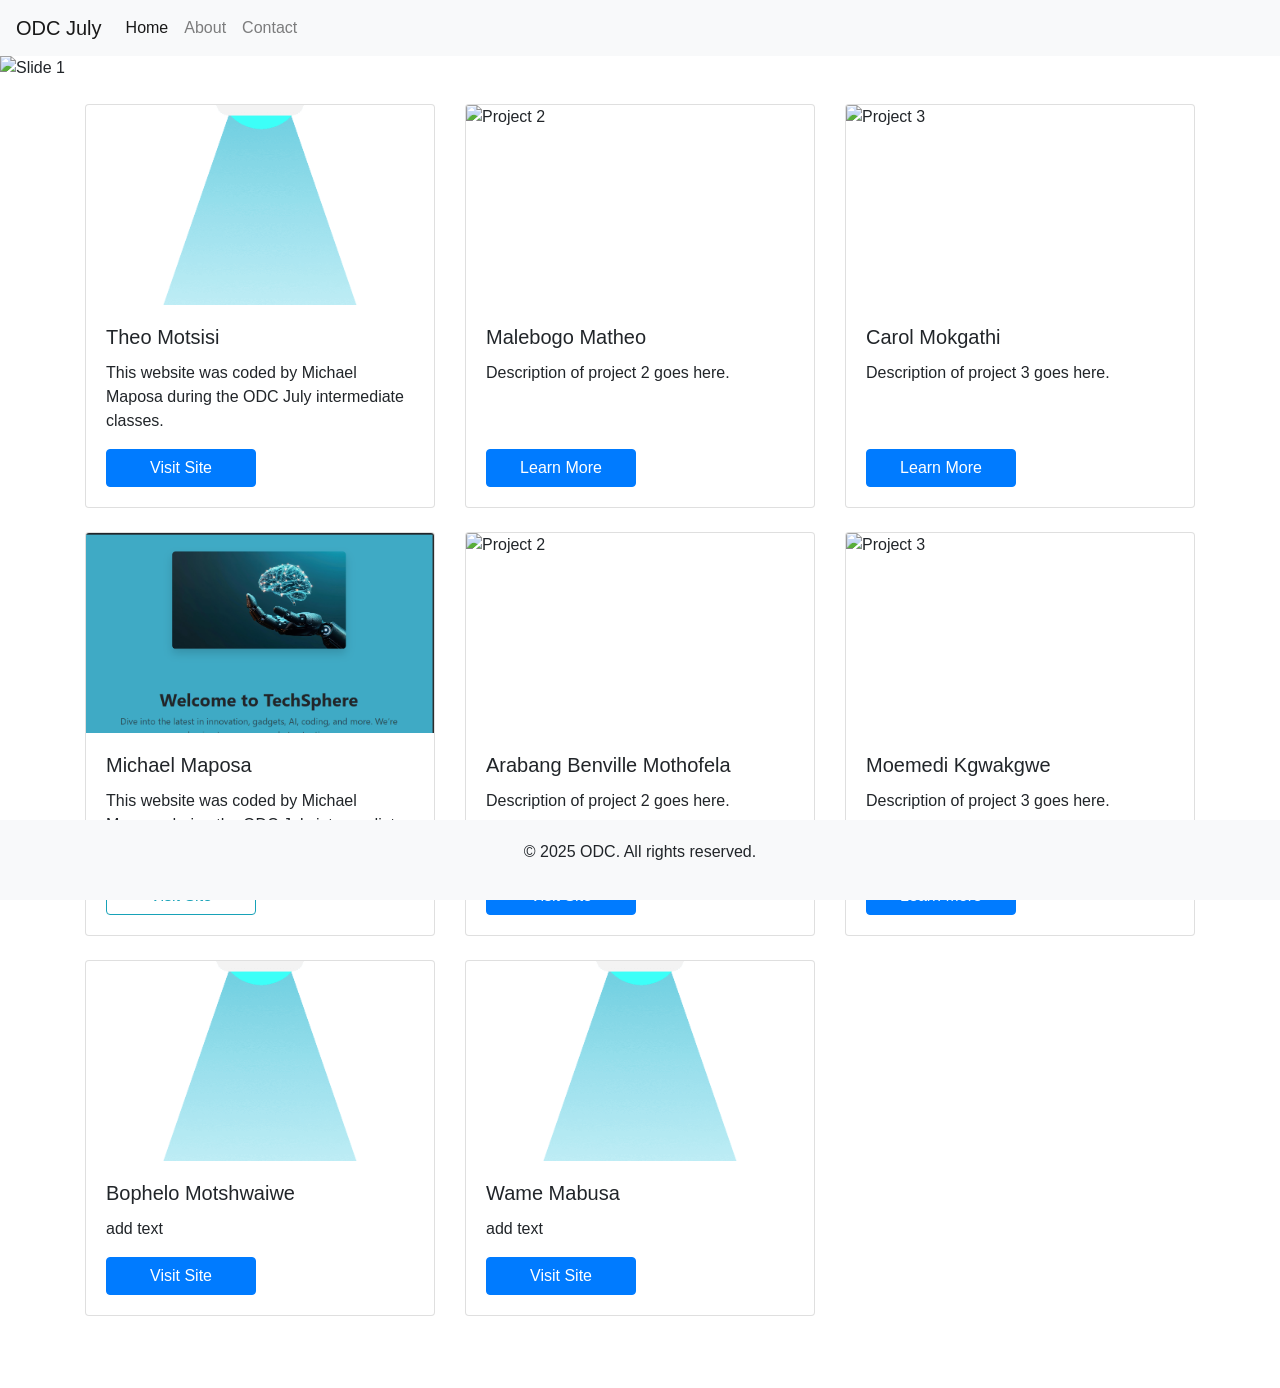
==== index.html @ 38f538bb "fix bug" ====
<!DOCTYPE html>
<html lang="en">

<head>
    <meta charset="UTF-8">
    <meta name="viewport" content="width=device-width, initial-scale=1.0">
    <title>ODC July Intermediate</title>
    <link rel="stylesheet" href="https://stackpath.bootstrapcdn.com/bootstrap/4.5.2/css/bootstrap.min.css">
    <style>
        .footer {
            position: fixed;
            bottom: 0;
            width: 100%;
            background-color: #f8f9fa;
            padding: 20px 0;
            text-align: center;
        }

        .card {
            height: 100%;
            width: 100%;
        }

        .card-body {
            display: flex;
            flex-direction: column;
            height: 100%;
        }

        .card-text {
            flex-grow: 1;
        }

        .btn {
            margin-top: auto;
            width: 150px;
        }

        .card-img-top {
            height: 200px;
            object-fit: cover;
        }
    </style>
</head>

<body>
    <!-- Header -->
    <nav class="navbar navbar-expand-lg navbar-light bg-light">
        <a class="navbar-brand" href="#">ODC July</a>
        <button class="navbar-toggler" type="button" data-toggle="collapse" data-target="#navbarNav">
            <span class="navbar-toggler-icon"></span>
        </button>
        <div class="collapse navbar-collapse" id="navbarNav">
            <ul class="navbar-nav">
                <li class="nav-item active">
                    <a class="nav-link" href="#">Home</a>
                </li>
                <li class="nav-item">
                    <a class="nav-link" href="#">About</a>
                </li>
                <li class="nav-item">
                    <a class="nav-link" href="#">Contact</a>
                </li>
            </ul>
        </div>
    </nav>

    <!-- Carousel -->
    <div id="mainCarousel" class="carousel slide mb-4" data-ride="carousel">
        <div class="carousel-inner">
            <div class="carousel-item active">
                <img src="https://cdn.pixabay.com/photo/2012/11/28/11/28/rocket-launch-67723_1280.jpg"
                    class="d-block w-100" alt="Slide 1">
            </div>
            <div class="carousel-item">
                <img src="https://cdn.pixabay.com/photo/2020/09/14/10/45/spaceship-5570682_960_720.jpg"
                    class="d-block w-100" alt="Slide 2">
            </div>
            <div class="carousel-item">
                <img src="https://cdn.pixabay.com/photo/2023/03/09/07/35/spaceship-7839419_960_720.jpg"
                    class="d-block w-100" alt="Slide 3">
            </div>
        </div>
        <a class="carousel-control-prev" href="#mainCarousel" role="button" data-slide="prev">
            <span class="carousel-control-prev-icon"></span>
        </a>
        <a class="carousel-control-next" href="#mainCarousel" role="button" data-slide="next">
            <span class="carousel-control-next-icon"></span>
        </a>
    </div>

    <!-- Card Grid -->
    <div class="container mb-5">
        <div class="row">
            <!-- Card 1 -->
            <div class="col-md-4 mb-4">
                <div class="card">
                    <img src="assets/ai-bot.png" class="card-img-top" alt="TechSphere">
                    <div class="card-body">
                        <h5 class="card-title">Theo Motsisi</h5>
                        <p class="card-text">This website was coded by Michael Maposa during the ODC July intermediate
                            classes.</p>
                        <a href="https://osc25.gos.orange.com/" target="_blank" class="btn btn-primary">Visit Site</a>
                    </div>
                </div>
            </div>
            <!-- Card 2 -->
            <div class="col-md-4 mb-4">
                <div class="card">
                    <img src="https://via.placeholder.com/300x200" class="card-img-top" alt="Project 2">
                    <div class="card-body">
                        <h5 class="card-title">Malebogo Matheo</h5>
                        <p class="card-text">Description of project 2 goes here.</p>
                        <a href="www.matheo.app" class="btn btn-primary">Learn More</a>
                    </div>
                </div>
            </div>
            <!-- Card 3 -->
            <div class="col-md-4 mb-4">
                <div class="card">
                    <img src="https://via.placeholder.com/300x200" class="card-img-top" alt="Project 3">
                    <div class="card-body">
                        <h5 class="card-title">Carol Mokgathi</h5>
                        <p class="card-text">Description of project 3 goes here.</p>
                        <a href="#" class="btn btn-primary">Learn More</a>
                    </div>
                </div>
            </div>

        </div>
        <div class="row">
            <!-- Card 1 -->
            <div class="col-md-4 mb-4">
                <div class="card">
                    <img src="assets/Screenshot 2025-07-14 215434.png" class="card-img-top" alt="TechSphere">
                    <div class="card-body">
                        <h5 class="card-title">Michael Maposa</h5>
                        <p class="card-text">This website was coded by Michael Maposa during the ODC July intermediate
                            classes.</p>
                        <a target="_blank" href="https://mike-odc.web.app/" class="btn btn-outline-info">Visit Site</a>
                    </div>
                </div>
            </div>
            <!-- Card 2 -->
            <div class="col-md-4 mb-4">
                <div class="card">
                    <img src="https://via.placeholder.com/300x200" class="card-img-top" alt="Project 2">
                    <div class="card-body">
                        <h5 class="card-title">Arabang Benville Mothofela</h5>
                        <p class="card-text">Description of project 2 goes here.</p>
                        <a href="https://winter-blog.web.app" class="btn btn-primary">Visit Site</a>
                    </div>
                </div>
            </div>
            <!-- Card 3 -->
            <div class="col-md-4 mb-4">
                <div class="card">
                    <img src="https://via.placeholder.com/300x200" class="card-img-top" alt="Project 3">
                    <div class="card-body">
                        <h5 class="card-title">Moemedi Kgwakgwe</h5>
                        <p class="card-text">Description of project 3 goes here.</p>
                        <a href="#" class="btn btn-primary">Learn More</a>
                    </div>
                </div>
            </div>

        </div>
         <div class="row">
            <!-- Card 1 -->
            <div class="col-md-4 mb-4">
                <div class="card">
                    <img src="assets/ai-bot.png" class="card-img-top" alt="TechSphere">
                    <div class="card-body">
                        <h5 class="card-title">Bophelo Motshwaiwe</h5>
                        <p class="card-text">add text</p>
                        <a href="#" class="btn btn-primary">Visit Site</a>
                    </div>
                </div>
            </div>
           <!-- Card 1 -->
            <div class="col-md-4 mb-4">
                <div class="card">
                    <img src="assets/ai-bot.png" class="card-img-top" alt="TechSphere">
                    <div class="card-body">
                        <h5 class="card-title">Wame Mabusa</h5>
                        <p class="card-text">add text</p>
                        <a href="#" class="btn btn-primary">Visit Site</a>
                    </div>
                </div>
            </div>
           
        </div>
    </div>

    <!-- Footer -->
    <footer class="footer">
        <div class="container">
            <p>&copy; 2025 ODC. All rights reserved.</p>
        </div>
    </footer>

    <!-- Bootstrap JS and dependencies -->
    <script src="https://code.jquery.com/jquery-3.5.1.slim.min.js"></script>
    <script src="https://cdn.jsdelivr.net/npm/popper.js@1.16.0/dist/umd/popper.min.js"></script>
    <script src="https://stackpath.bootstrapcdn.com/bootstrap/4.5.2/js/bootstrap.min.js"></script>
</body>

</html>
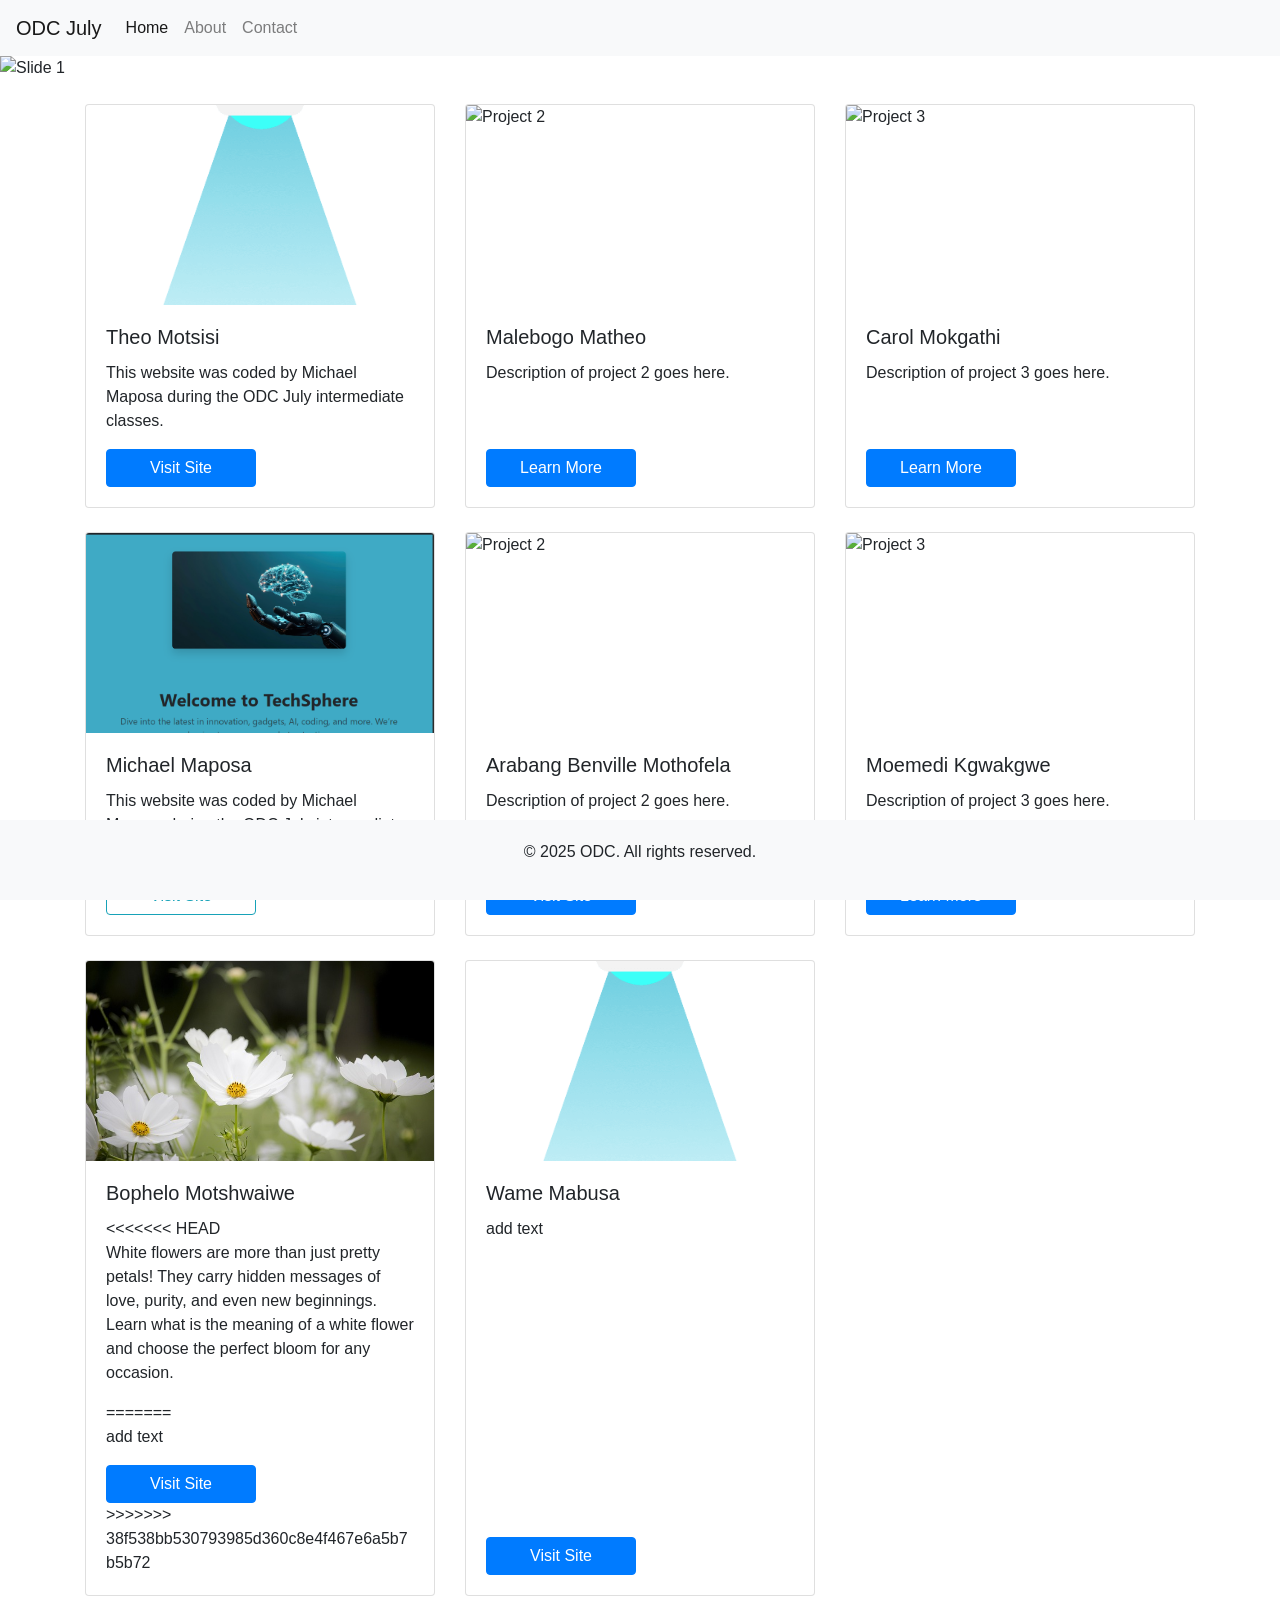
==== commit ee377160: "Merge branch 'main-branch' of https://github.com/Kingtheo007/odc_july_intermediate into main-branch" ====
--- a/index.html
+++ b/index.html
@@ -6,6 +6,7 @@
     <meta name="viewport" content="width=device-width, initial-scale=1.0">
     <title>ODC July Intermediate</title>
     <link rel="stylesheet" href="https://stackpath.bootstrapcdn.com/bootstrap/4.5.2/css/bootstrap.min.css">
+    <link rel="icon" href="assets/noun-group-7790529.png" type="image/png">
     <style>
         .footer {
             position: fixed;
@@ -56,7 +57,7 @@
                     <a class="nav-link" href="#">Home</a>
                 </li>
                 <li class="nav-item">
-                    <a class="nav-link" href="#">About</a>
+                    <a class="nav-link" href="about.html">About</a>
                 </li>
                 <li class="nav-item">
                     <a class="nav-link" href="#">Contact</a>
@@ -169,11 +170,15 @@
             <!-- Card 1 -->
             <div class="col-md-4 mb-4">
                 <div class="card">
-                    <img src="assets/ai-bot.png" class="card-img-top" alt="TechSphere">
+                    <img src="assets/flowers.jpg" class="card-img-top" alt="FlowerGarden">
                     <div class="card-body">
                         <h5 class="card-title">Bophelo Motshwaiwe</h5>
+<<<<<<< HEAD
+                        <p class="card-text">White flowers are more than just pretty petals! They carry hidden messages of love, purity, and even new beginnings. Learn what is the meaning of a white flower and choose the perfect bloom for any occasion.</p>
+=======
                         <p class="card-text">add text</p>
                         <a href="#" class="btn btn-primary">Visit Site</a>
+>>>>>>> 38f538bb530793985d360c8e4f467e6a5b7b5b72
                     </div>
                 </div>
             </div>
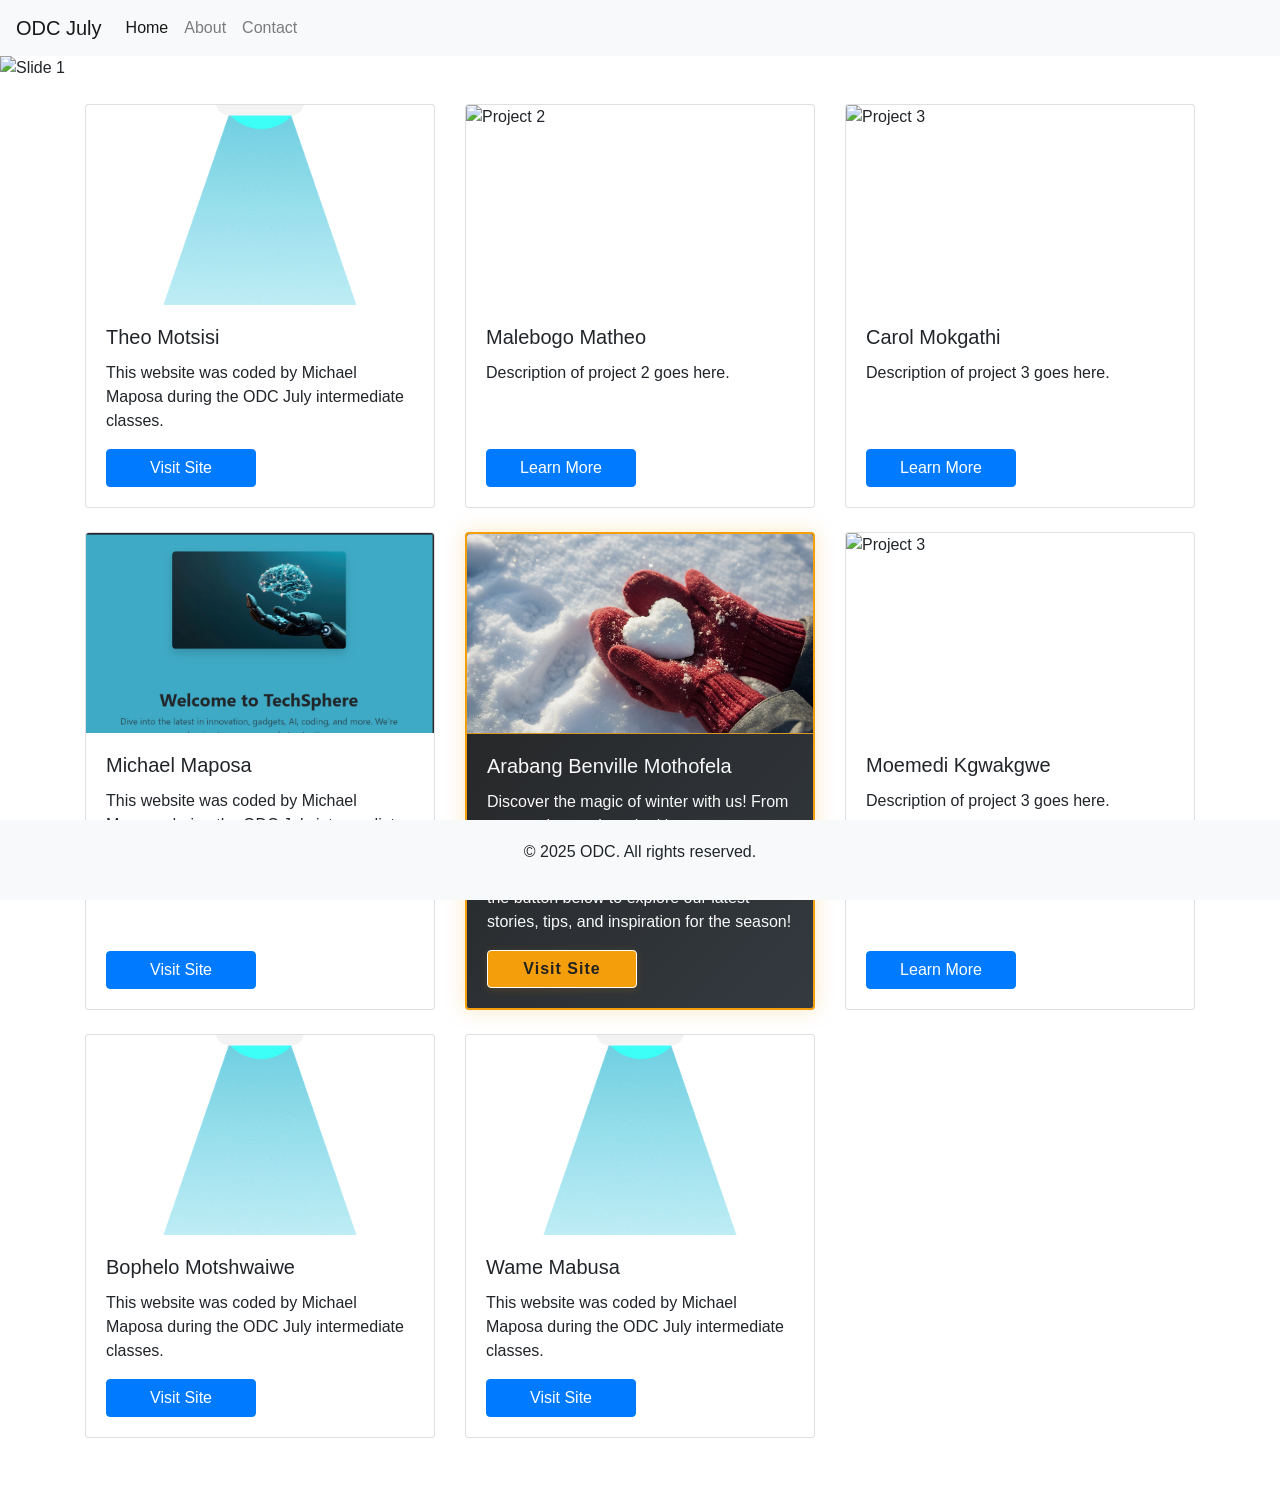
==== commit 912f8a0d: "Edited my card" ====
--- a/index.html
+++ b/index.html
@@ -1,213 +1,292 @@
 <!DOCTYPE html>
 <html lang="en">
-
-<head>
-    <meta charset="UTF-8">
-    <meta name="viewport" content="width=device-width, initial-scale=1.0">
+  <head>
+    <meta charset="UTF-8" />
+    <meta name="viewport" content="width=device-width, initial-scale=1.0" />
     <title>ODC July Intermediate</title>
-    <link rel="stylesheet" href="https://stackpath.bootstrapcdn.com/bootstrap/4.5.2/css/bootstrap.min.css">
-    <link rel="icon" href="assets/noun-group-7790529.png" type="image/png">
+    <link
+      rel="stylesheet"
+      href="https://stackpath.bootstrapcdn.com/bootstrap/4.5.2/css/bootstrap.min.css"
+    />
+    <link rel="stylesheet" href="css/arabang.css" />
+
     <style>
-        .footer {
-            position: fixed;
-            bottom: 0;
-            width: 100%;
-            background-color: #f8f9fa;
-            padding: 20px 0;
-            text-align: center;
-        }
-
-        .card {
-            height: 100%;
-            width: 100%;
-        }
-
-        .card-body {
-            display: flex;
-            flex-direction: column;
-            height: 100%;
-        }
-
-        .card-text {
-            flex-grow: 1;
-        }
-
-        .btn {
-            margin-top: auto;
-            width: 150px;
-        }
-
-        .card-img-top {
-            height: 200px;
-            object-fit: cover;
-        }
+      .footer {
+        position: fixed;
+        bottom: 0;
+        width: 100%;
+        background-color: #f8f9fa;
+        padding: 20px 0;
+        text-align: center;
+      }
+
+      .card {
+        height: 100%;
+        width: 100%;
+      }
+
+      .card-body {
+        display: flex;
+        flex-direction: column;
+        height: 100%;
+      }
+
+      .card-text {
+        flex-grow: 1;
+      }
+
+      .btn {
+        margin-top: auto;
+        width: 150px;
+      }
+
+      .card-img-top {
+        height: 200px;
+        object-fit: cover;
+      }
     </style>
-</head>
-
-<body>
+  </head>
+
+  <body>
     <!-- Header -->
     <nav class="navbar navbar-expand-lg navbar-light bg-light">
-        <a class="navbar-brand" href="#">ODC July</a>
-        <button class="navbar-toggler" type="button" data-toggle="collapse" data-target="#navbarNav">
-            <span class="navbar-toggler-icon"></span>
-        </button>
-        <div class="collapse navbar-collapse" id="navbarNav">
-            <ul class="navbar-nav">
-                <li class="nav-item active">
-                    <a class="nav-link" href="#">Home</a>
-                </li>
-                <li class="nav-item">
-                    <a class="nav-link" href="about.html">About</a>
-                </li>
-                <li class="nav-item">
-                    <a class="nav-link" href="#">Contact</a>
-                </li>
-            </ul>
-        </div>
+      <a class="navbar-brand" href="#">ODC July</a>
+      <button
+        class="navbar-toggler"
+        type="button"
+        data-toggle="collapse"
+        data-target="#navbarNav"
+      >
+        <span class="navbar-toggler-icon"></span>
+      </button>
+      <div class="collapse navbar-collapse" id="navbarNav">
+        <ul class="navbar-nav">
+          <li class="nav-item active">
+            <a class="nav-link" href="#">Home</a>
+          </li>
+          <li class="nav-item">
+            <a class="nav-link" href="#">About</a>
+          </li>
+          <li class="nav-item">
+            <a class="nav-link" href="#">Contact</a>
+          </li>
+        </ul>
+      </div>
     </nav>
 
     <!-- Carousel -->
     <div id="mainCarousel" class="carousel slide mb-4" data-ride="carousel">
-        <div class="carousel-inner">
-            <div class="carousel-item active">
-                <img src="https://cdn.pixabay.com/photo/2012/11/28/11/28/rocket-launch-67723_1280.jpg"
-                    class="d-block w-100" alt="Slide 1">
-            </div>
-            <div class="carousel-item">
-                <img src="https://cdn.pixabay.com/photo/2020/09/14/10/45/spaceship-5570682_960_720.jpg"
-                    class="d-block w-100" alt="Slide 2">
-            </div>
-            <div class="carousel-item">
-                <img src="https://cdn.pixabay.com/photo/2023/03/09/07/35/spaceship-7839419_960_720.jpg"
-                    class="d-block w-100" alt="Slide 3">
-            </div>
-        </div>
-        <a class="carousel-control-prev" href="#mainCarousel" role="button" data-slide="prev">
-            <span class="carousel-control-prev-icon"></span>
-        </a>
-        <a class="carousel-control-next" href="#mainCarousel" role="button" data-slide="next">
-            <span class="carousel-control-next-icon"></span>
-        </a>
+      <div class="carousel-inner">
+        <div class="carousel-item active">
+          <img
+            src="https://cdn.pixabay.com/photo/2012/11/28/11/28/rocket-launch-67723_1280.jpg"
+            class="d-block w-100"
+            alt="Slide 1"
+          />
+        </div>
+        <div class="carousel-item">
+          <img
+            src="https://cdn.pixabay.com/photo/2020/09/14/10/45/spaceship-5570682_960_720.jpg"
+            class="d-block w-100"
+            alt="Slide 2"
+          />
+        </div>
+        <div class="carousel-item">
+          <img
+            src="https://cdn.pixabay.com/photo/2023/03/09/07/35/spaceship-7839419_960_720.jpg"
+            class="d-block w-100"
+            alt="Slide 3"
+          />
+        </div>
+      </div>
+      <a
+        class="carousel-control-prev"
+        href="#mainCarousel"
+        role="button"
+        data-slide="prev"
+      >
+        <span class="carousel-control-prev-icon"></span>
+      </a>
+      <a
+        class="carousel-control-next"
+        href="#mainCarousel"
+        role="button"
+        data-slide="next"
+      >
+        <span class="carousel-control-next-icon"></span>
+      </a>
     </div>
 
     <!-- Card Grid -->
     <div class="container mb-5">
-        <div class="row">
-            <!-- Card 1 -->
-            <div class="col-md-4 mb-4">
-                <div class="card">
-                    <img src="assets/ai-bot.png" class="card-img-top" alt="TechSphere">
-                    <div class="card-body">
-                        <h5 class="card-title">Theo Motsisi</h5>
-                        <p class="card-text">This website was coded by Michael Maposa during the ODC July intermediate
-                            classes.</p>
-                        <a href="https://osc25.gos.orange.com/" target="_blank" class="btn btn-primary">Visit Site</a>
-                    </div>
-                </div>
-            </div>
-            <!-- Card 2 -->
-            <div class="col-md-4 mb-4">
-                <div class="card">
-                    <img src="https://via.placeholder.com/300x200" class="card-img-top" alt="Project 2">
-                    <div class="card-body">
-                        <h5 class="card-title">Malebogo Matheo</h5>
-                        <p class="card-text">Description of project 2 goes here.</p>
-                        <a href="www.matheo.app" class="btn btn-primary">Learn More</a>
-                    </div>
-                </div>
-            </div>
-            <!-- Card 3 -->
-            <div class="col-md-4 mb-4">
-                <div class="card">
-                    <img src="https://via.placeholder.com/300x200" class="card-img-top" alt="Project 3">
-                    <div class="card-body">
-                        <h5 class="card-title">Carol Mokgathi</h5>
-                        <p class="card-text">Description of project 3 goes here.</p>
-                        <a href="#" class="btn btn-primary">Learn More</a>
-                    </div>
-                </div>
-            </div>
-
-        </div>
-        <div class="row">
-            <!-- Card 1 -->
-            <div class="col-md-4 mb-4">
-                <div class="card">
-                    <img src="assets/Screenshot 2025-07-14 215434.png" class="card-img-top" alt="TechSphere">
-                    <div class="card-body">
-                        <h5 class="card-title">Michael Maposa</h5>
-                        <p class="card-text">This website was coded by Michael Maposa during the ODC July intermediate
-                            classes.</p>
-                        <a target="_blank" href="https://mike-odc.web.app/" class="btn btn-outline-info">Visit Site</a>
-                    </div>
-                </div>
-            </div>
-            <!-- Card 2 -->
-            <div class="col-md-4 mb-4">
-                <div class="card">
-                    <img src="https://via.placeholder.com/300x200" class="card-img-top" alt="Project 2">
-                    <div class="card-body">
-                        <h5 class="card-title">Arabang Benville Mothofela</h5>
-                        <p class="card-text">Description of project 2 goes here.</p>
-                        <a href="https://winter-blog.web.app" class="btn btn-primary">Visit Site</a>
-                    </div>
-                </div>
-            </div>
-            <!-- Card 3 -->
-            <div class="col-md-4 mb-4">
-                <div class="card">
-                    <img src="https://via.placeholder.com/300x200" class="card-img-top" alt="Project 3">
-                    <div class="card-body">
-                        <h5 class="card-title">Moemedi Kgwakgwe</h5>
-                        <p class="card-text">Description of project 3 goes here.</p>
-                        <a href="#" class="btn btn-primary">Learn More</a>
-                    </div>
-                </div>
-            </div>
-
-        </div>
-         <div class="row">
-            <!-- Card 1 -->
-            <div class="col-md-4 mb-4">
-                <div class="card">
-                    <img src="assets/flowers.jpg" class="card-img-top" alt="FlowerGarden">
-                    <div class="card-body">
-                        <h5 class="card-title">Bophelo Motshwaiwe</h5>
-<<<<<<< HEAD
-                        <p class="card-text">White flowers are more than just pretty petals! They carry hidden messages of love, purity, and even new beginnings. Learn what is the meaning of a white flower and choose the perfect bloom for any occasion.</p>
-=======
-                        <p class="card-text">add text</p>
-                        <a href="#" class="btn btn-primary">Visit Site</a>
->>>>>>> 38f538bb530793985d360c8e4f467e6a5b7b5b72
-                    </div>
-                </div>
-            </div>
-           <!-- Card 1 -->
-            <div class="col-md-4 mb-4">
-                <div class="card">
-                    <img src="assets/ai-bot.png" class="card-img-top" alt="TechSphere">
-                    <div class="card-body">
-                        <h5 class="card-title">Wame Mabusa</h5>
-                        <p class="card-text">add text</p>
-                        <a href="#" class="btn btn-primary">Visit Site</a>
-                    </div>
-                </div>
-            </div>
-           
-        </div>
+      <div class="row">
+        <!-- Card 1 -->
+        <div class="col-md-4 mb-4">
+          <div class="card">
+            <img
+              src="assets/ai-bot.png"
+              class="card-img-top"
+              alt="TechSphere"
+            />
+            <div class="card-body">
+              <h5 class="card-title">Theo Motsisi</h5>
+              <p class="card-text">
+                This website was coded by Michael Maposa during the ODC July
+                intermediate classes.
+              </p>
+              <a
+                href="https://osc25.gos.orange.com/"
+                target="_blank"
+                class="btn btn-primary"
+                >Visit Site</a
+              >
+            </div>
+          </div>
+        </div>
+        <!-- Card 2 -->
+        <div class="col-md-4 mb-4">
+          <div class="card">
+            <img
+              src="https://via.placeholder.com/300x200"
+              class="card-img-top"
+              alt="Project 2"
+            />
+            <div class="card-body">
+              <h5 class="card-title">Malebogo Matheo</h5>
+              <p class="card-text">Description of project 2 goes here.</p>
+              <a href="www.matheo.app" class="btn btn-primary">Learn More</a>
+            </div>
+          </div>
+        </div>
+        <!-- Card 3 -->
+        <div class="col-md-4 mb-4">
+          <div class="card">
+            <img
+              src="https://via.placeholder.com/300x200"
+              class="card-img-top"
+              alt="Project 3"
+            />
+            <div class="card-body">
+              <h5 class="card-title">Carol Mokgathi</h5>
+              <p class="card-text">Description of project 3 goes here.</p>
+              <a href="#" class="btn btn-primary">Learn More</a>
+            </div>
+          </div>
+        </div>
+      </div>
+      <div class="row">
+        <!-- Card 1 -->
+        <div class="col-md-4 mb-4">
+          <div class="card">
+            <img
+              src="assets/Screenshot 2025-07-14 215434.png"
+              class="card-img-top"
+              alt="TechSphere"
+            />
+            <div class="card-body">
+              <h5 class="card-title">Michael Maposa</h5>
+              <p class="card-text">
+                This website was coded by Michael Maposa during the ODC July
+                intermediate classes.
+              </p>
+              <a href="https://mike-odc.web.app/" class="btn btn-primary"
+                >Visit Site</a
+              >
+            </div>
+          </div>
+        </div>
+        <!-- Card 2 -->
+        <div class="col-md-4 mb-4">
+          <div class="card arabang-card">
+            <img
+              src="assets/Staying Active & Warm in Winter.jpg"
+              class="card-img-top"
+              alt="Project 2"
+            />
+            <div class="card-body">
+              <h5 class="card-title">Arabang Benville Mothofela</h5>
+              <p class="card-text">
+                Discover the magic of winter with us! From cozy recipes to
+                breathtaking snowy adventures, the Winter Blog is your gateway
+                to all things frosty and fun. Click the button below to explore
+                our latest stories, tips, and inspiration for the season!
+              </p>
+              <a href="https://winter-blog.web.app" class="btn btn-primary"
+                >Visit Site</a
+              >
+            </div>
+          </div>
+        </div>
+        <!-- Card 3 -->
+        <div class="col-md-4 mb-4">
+          <div class="card">
+            <img
+              src="https://via.placeholder.com/300x200"
+              class="card-img-top"
+              alt="Project 3"
+            />
+            <div class="card-body">
+              <h5 class="card-title">Moemedi Kgwakgwe</h5>
+              <p class="card-text">Description of project 3 goes here.</p>
+              <a href="#" class="btn btn-primary">Learn More</a>
+            </div>
+          </div>
+        </div>
+      </div>
+      <div class="row">
+        <!-- Card 1 -->
+        <div class="col-md-4 mb-4">
+          <div class="card">
+            <img
+              src="assets/ai-bot.png"
+              class="card-img-top"
+              alt="TechSphere"
+            />
+            <div class="card-body">
+              <h5 class="card-title">Bophelo Motshwaiwe</h5>
+              <p class="card-text">
+                This website was coded by Michael Maposa during the ODC July
+                intermediate classes.
+              </p>
+              <a href="https://mike-odc.web.app/" class="btn btn-primary"
+                >Visit Site</a
+              >
+            </div>
+          </div>
+        </div>
+        <!-- Card 1 -->
+        <div class="col-md-4 mb-4">
+          <div class="card">
+            <img
+              src="assets/ai-bot.png"
+              class="card-img-top"
+              alt="TechSphere"
+            />
+            <div class="card-body">
+              <h5 class="card-title">Wame Mabusa</h5>
+              <p class="card-text">
+                This website was coded by Michael Maposa during the ODC July
+                intermediate classes.
+              </p>
+              <a href="https://mike-odc.web.app/" class="btn btn-primary"
+                >Visit Site</a
+              >
+            </div>
+          </div>
+        </div>
+      </div>
     </div>
 
     <!-- Footer -->
     <footer class="footer">
-        <div class="container">
-            <p>&copy; 2025 ODC. All rights reserved.</p>
-        </div>
+      <div class="container">
+        <p>&copy; 2025 ODC. All rights reserved.</p>
+      </div>
     </footer>
 
     <!-- Bootstrap JS and dependencies -->
     <script src="https://code.jquery.com/jquery-3.5.1.slim.min.js"></script>
     <script src="https://cdn.jsdelivr.net/npm/popper.js@1.16.0/dist/umd/popper.min.js"></script>
     <script src="https://stackpath.bootstrapcdn.com/bootstrap/4.5.2/js/bootstrap.min.js"></script>
-</body>
-
-</html>+  </body>
+</html>
--- a/css/arabang.css
+++ b/css/arabang.css
@@ -0,0 +1,28 @@
+.arabang-card {
+  background: linear-gradient(135deg, #222, #343a40);
+  color: #f8f8f8;
+  border: 2px solid #f59e0b;
+  box-shadow: 0 0 20px rgba(245, 158, 11, 0.25);
+  transition: transform 0.3s ease, box-shadow 0.3s ease;
+}
+.arabang-card:hover {
+  transform: scale(1.05);
+  box-shadow: 0 0 30px rgba(245, 158, 11, 0.5);
+}
+.arabang-card .card-img-top {
+  filter: grayscale(20%) brightness(0.95);
+  border-bottom: 1px solid #f59e0b;
+}
+.arabang-card .btn-primary {
+  background-color: #f59e0b;
+  border-color: #fff;
+  color: #222;
+  font-weight: 600;
+  letter-spacing: 1px;
+  box-shadow: 0 2px 8px rgba(245, 158, 11, 0.15);
+}
+.arabang-card .btn-primary:hover {
+  background-color: #fff;
+  color: #f59e0b;
+  border-color: #f59e0b;
+}
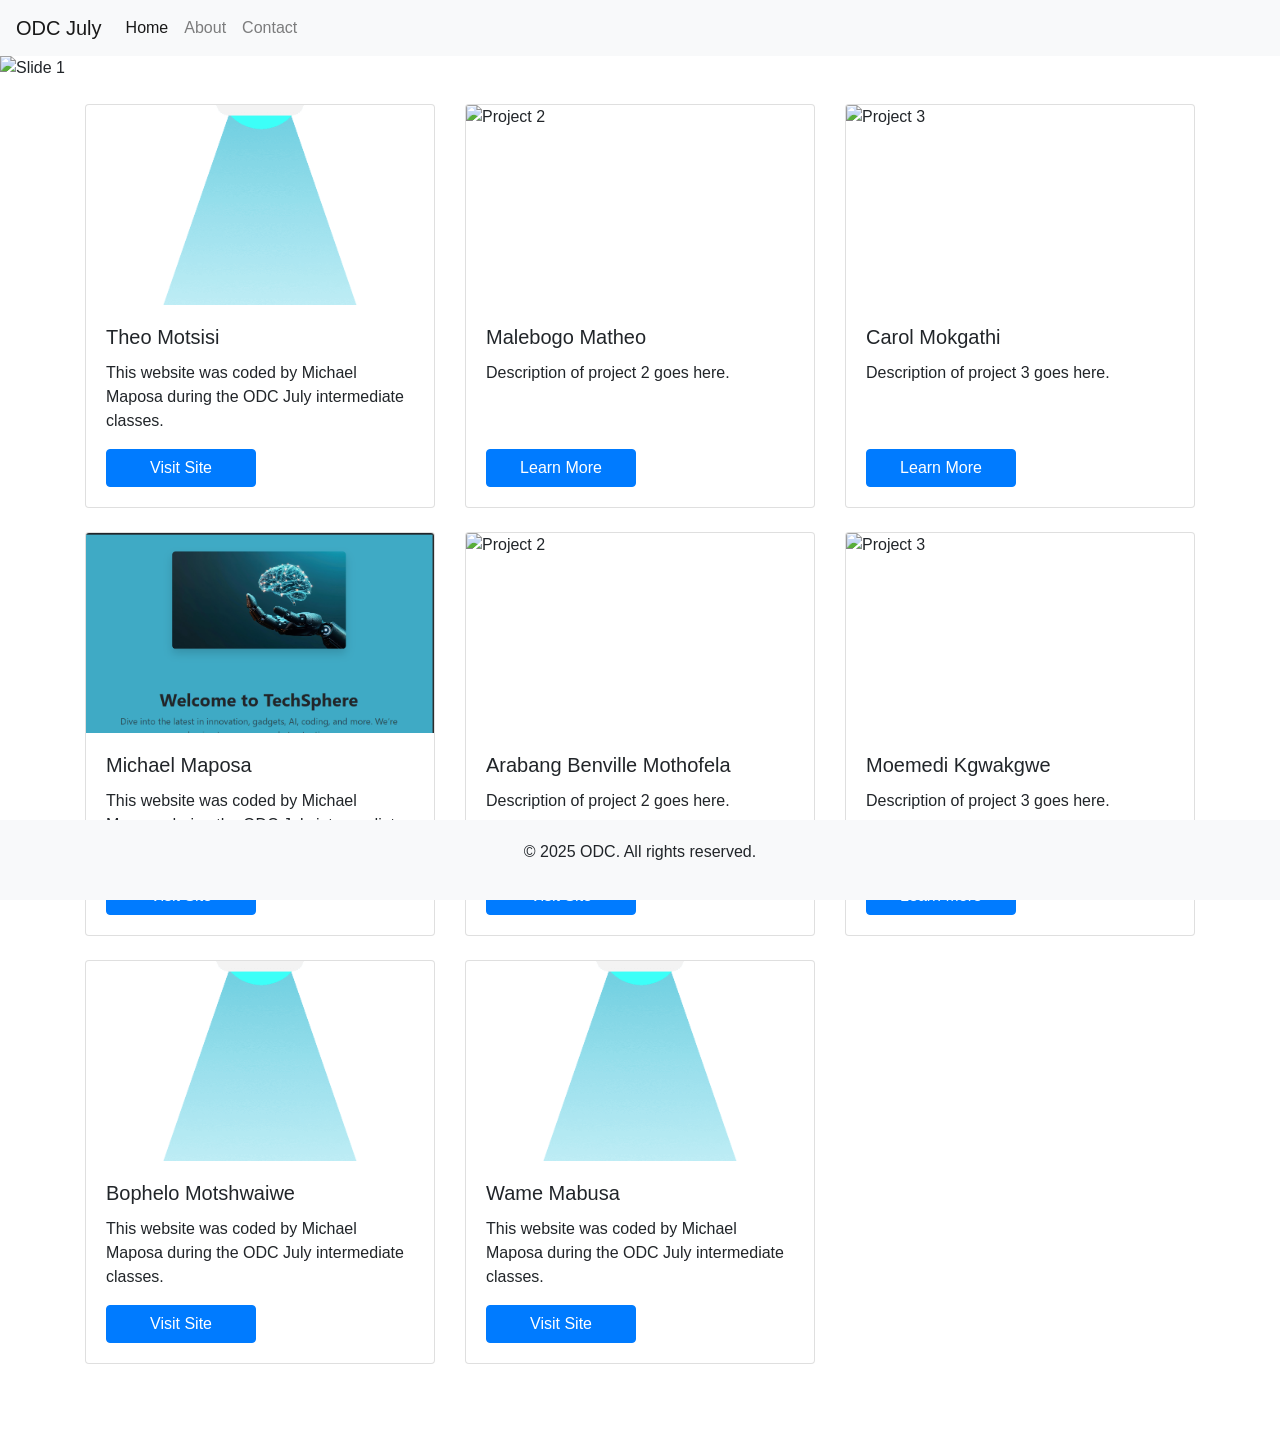
==== commit ba9f592b: "Merge branch 'main-branch' of https://github.com/Kingtheo007/odc_july_intermediate into main-branch" ====
--- a/index.html
+++ b/index.html
@@ -4,12 +4,7 @@
     <meta charset="UTF-8" />
     <meta name="viewport" content="width=device-width, initial-scale=1.0" />
     <title>ODC July Intermediate</title>
-    <link
-      rel="stylesheet"
-      href="https://stackpath.bootstrapcdn.com/bootstrap/4.5.2/css/bootstrap.min.css"
-    />
-    <link rel="stylesheet" href="css/arabang.css" />
-
+    <link rel="stylesheet" href="https://stackpath.bootstrapcdn.com/bootstrap/4.5.2/css/bootstrap.min.css">
     <style>
       .footer {
         position: fixed;
@@ -50,28 +45,23 @@
   <body>
     <!-- Header -->
     <nav class="navbar navbar-expand-lg navbar-light bg-light">
-      <a class="navbar-brand" href="#">ODC July</a>
-      <button
-        class="navbar-toggler"
-        type="button"
-        data-toggle="collapse"
-        data-target="#navbarNav"
-      >
-        <span class="navbar-toggler-icon"></span>
-      </button>
-      <div class="collapse navbar-collapse" id="navbarNav">
-        <ul class="navbar-nav">
-          <li class="nav-item active">
-            <a class="nav-link" href="#">Home</a>
-          </li>
-          <li class="nav-item">
-            <a class="nav-link" href="#">About</a>
-          </li>
-          <li class="nav-item">
-            <a class="nav-link" href="#">Contact</a>
-          </li>
-        </ul>
-      </div>
+        <a class="navbar-brand" href="#">ODC July</a>
+        <button class="navbar-toggler" type="button" data-toggle="collapse" data-target="#navbarNav">
+            <span class="navbar-toggler-icon"></span>
+        </button>
+        <div class="collapse navbar-collapse" id="navbarNav">
+            <ul class="navbar-nav">
+                <li class="nav-item active">
+                    <a class="nav-link" href="#">Home</a>
+                </li>
+                <li class="nav-item">
+                    <a class="nav-link" href="#">About</a>
+                </li>
+                <li class="nav-item">
+                    <a class="nav-link" href="#">Contact</a>
+                </li>
+            </ul>
+        </div>
     </nav>
 
     <!-- Carousel -->
@@ -119,158 +109,104 @@
 
     <!-- Card Grid -->
     <div class="container mb-5">
-      <div class="row">
-        <!-- Card 1 -->
-        <div class="col-md-4 mb-4">
-          <div class="card">
-            <img
-              src="assets/ai-bot.png"
-              class="card-img-top"
-              alt="TechSphere"
-            />
-            <div class="card-body">
-              <h5 class="card-title">Theo Motsisi</h5>
-              <p class="card-text">
-                This website was coded by Michael Maposa during the ODC July
-                intermediate classes.
-              </p>
-              <a
-                href="https://osc25.gos.orange.com/"
-                target="_blank"
-                class="btn btn-primary"
-                >Visit Site</a
-              >
-            </div>
-          </div>
-        </div>
-        <!-- Card 2 -->
-        <div class="col-md-4 mb-4">
-          <div class="card">
-            <img
-              src="https://via.placeholder.com/300x200"
-              class="card-img-top"
-              alt="Project 2"
-            />
-            <div class="card-body">
-              <h5 class="card-title">Malebogo Matheo</h5>
-              <p class="card-text">Description of project 2 goes here.</p>
-              <a href="www.matheo.app" class="btn btn-primary">Learn More</a>
-            </div>
-          </div>
-        </div>
-        <!-- Card 3 -->
-        <div class="col-md-4 mb-4">
-          <div class="card">
-            <img
-              src="https://via.placeholder.com/300x200"
-              class="card-img-top"
-              alt="Project 3"
-            />
-            <div class="card-body">
-              <h5 class="card-title">Carol Mokgathi</h5>
-              <p class="card-text">Description of project 3 goes here.</p>
-              <a href="#" class="btn btn-primary">Learn More</a>
-            </div>
-          </div>
-        </div>
-      </div>
-      <div class="row">
-        <!-- Card 1 -->
-        <div class="col-md-4 mb-4">
-          <div class="card">
-            <img
-              src="assets/Screenshot 2025-07-14 215434.png"
-              class="card-img-top"
-              alt="TechSphere"
-            />
-            <div class="card-body">
-              <h5 class="card-title">Michael Maposa</h5>
-              <p class="card-text">
-                This website was coded by Michael Maposa during the ODC July
-                intermediate classes.
-              </p>
-              <a href="https://mike-odc.web.app/" class="btn btn-primary"
-                >Visit Site</a
-              >
-            </div>
-          </div>
-        </div>
-        <!-- Card 2 -->
-        <div class="col-md-4 mb-4">
-          <div class="card arabang-card">
-            <img
-              src="assets/Staying Active & Warm in Winter.jpg"
-              class="card-img-top"
-              alt="Project 2"
-            />
-            <div class="card-body">
-              <h5 class="card-title">Arabang Benville Mothofela</h5>
-              <p class="card-text">
-                Discover the magic of winter with us! From cozy recipes to
-                breathtaking snowy adventures, the Winter Blog is your gateway
-                to all things frosty and fun. Click the button below to explore
-                our latest stories, tips, and inspiration for the season!
-              </p>
-              <a href="https://winter-blog.web.app" class="btn btn-primary"
-                >Visit Site</a
-              >
-            </div>
-          </div>
-        </div>
-        <!-- Card 3 -->
-        <div class="col-md-4 mb-4">
-          <div class="card">
-            <img
-              src="https://via.placeholder.com/300x200"
-              class="card-img-top"
-              alt="Project 3"
-            />
-            <div class="card-body">
-              <h5 class="card-title">Moemedi Kgwakgwe</h5>
-              <p class="card-text">Description of project 3 goes here.</p>
-              <a href="#" class="btn btn-primary">Learn More</a>
-            </div>
-          </div>
-        </div>
-      </div>
-      <div class="row">
-        <!-- Card 1 -->
-        <div class="col-md-4 mb-4">
-          <div class="card">
-            <img
-              src="assets/ai-bot.png"
-              class="card-img-top"
-              alt="TechSphere"
-            />
-            <div class="card-body">
-              <h5 class="card-title">Bophelo Motshwaiwe</h5>
-              <p class="card-text">
-                This website was coded by Michael Maposa during the ODC July
-                intermediate classes.
-              </p>
-              <a href="https://mike-odc.web.app/" class="btn btn-primary"
-                >Visit Site</a
-              >
-            </div>
-          </div>
-        </div>
-        <!-- Card 1 -->
-        <div class="col-md-4 mb-4">
-          <div class="card">
-            <img
-              src="assets/ai-bot.png"
-              class="card-img-top"
-              alt="TechSphere"
-            />
-            <div class="card-body">
-              <h5 class="card-title">Wame Mabusa</h5>
-              <p class="card-text">
-                This website was coded by Michael Maposa during the ODC July
-                intermediate classes.
-              </p>
-              <a href="https://mike-odc.web.app/" class="btn btn-primary"
-                >Visit Site</a
-              >
+        <div class="row">
+            <!-- Card 1 -->
+            <div class="col-md-4 mb-4">
+                <div class="card">
+                    <img src="assets/ai-bot.png" class="card-img-top" alt="TechSphere">
+                    <div class="card-body">
+                        <h5 class="card-title">Theo Motsisi</h5>
+                        <p class="card-text">This website was coded by Michael Maposa during the ODC July intermediate
+                            classes.</p>
+                        <a href="https://osc25.gos.orange.com/" target="_blank" class="btn btn-primary">Visit Site</a>
+                    </div>
+                </div>
+            </div>
+            <!-- Card 2 -->
+            <div class="col-md-4 mb-4">
+                <div class="card">
+                    <img src="https://via.placeholder.com/300x200" class="card-img-top" alt="Project 2">
+                    <div class="card-body">
+                        <h5 class="card-title">Malebogo Matheo</h5>
+                        <p class="card-text">Description of project 2 goes here.</p>
+                        <a href="www.matheo.app" class="btn btn-primary">Learn More</a>
+                    </div>
+                </div>
+            </div>
+            <!-- Card 3 -->
+            <div class="col-md-4 mb-4">
+                <div class="card">
+                    <img src="https://via.placeholder.com/300x200" class="card-img-top" alt="Project 3">
+                    <div class="card-body">
+                        <h5 class="card-title">Carol Mokgathi</h5>
+                        <p class="card-text">Description of project 3 goes here.</p>
+                        <a href="#" class="btn btn-primary">Learn More</a>
+                    </div>
+                </div>
+            </div>
+
+        </div>
+        <div class="row">
+            <!-- Card 1 -->
+            <div class="col-md-4 mb-4">
+                <div class="card">
+                    <img src="assets/Screenshot 2025-07-14 215434.png" class="card-img-top" alt="TechSphere">
+                    <div class="card-body">
+                        <h5 class="card-title">Michael Maposa</h5>
+                        <p class="card-text">This website was coded by Michael Maposa during the ODC July intermediate
+                            classes.</p>
+                        <a href="https://mike-odc.web.app/" class="btn btn-primary">Visit Site</a>
+                    </div>
+                </div>
+            </div>
+            <!-- Card 2 -->
+            <div class="col-md-4 mb-4">
+                <div class="card">
+                    <img src="https://via.placeholder.com/300x200" class="card-img-top" alt="Project 2">
+                    <div class="card-body">
+                        <h5 class="card-title">Arabang Benville Mothofela</h5>
+                        <p class="card-text">Description of project 2 goes here.</p>
+                        <a href="https://winter-blog.web.app" class="btn btn-primary">Visit Site</a>
+                    </div>
+                </div>
+            </div>
+            <!-- Card 3 -->
+            <div class="col-md-4 mb-4">
+                <div class="card">
+                    <img src="https://via.placeholder.com/300x200" class="card-img-top" alt="Project 3">
+                    <div class="card-body">
+                        <h5 class="card-title">Moemedi Kgwakgwe</h5>
+                        <p class="card-text">Description of project 3 goes here.</p>
+                        <a href="#" class="btn btn-primary">Learn More</a>
+                    </div>
+                </div>
+            </div>
+
+        </div>
+         <div class="row">
+            <!-- Card 1 -->
+            <div class="col-md-4 mb-4">
+                <div class="card">
+                    <img src="assets/ai-bot.png" class="card-img-top" alt="TechSphere">
+                    <div class="card-body">
+                        <h5 class="card-title">Bophelo Motshwaiwe</h5>
+                        <p class="card-text">This website was coded by Michael Maposa during the ODC July intermediate
+                            classes.</p>
+                        <a href="https://mike-odc.web.app/" class="btn btn-primary">Visit Site</a>
+                    </div>
+                </div>
+            </div>
+           <!-- Card 1 -->
+            <div class="col-md-4 mb-4">
+                <div class="card">
+                    <img src="assets/ai-bot.png" class="card-img-top" alt="TechSphere">
+                    <div class="card-body">
+                        <h5 class="card-title">Wame Mabusa</h5>
+                        <p class="card-text">This website was coded by Michael Maposa during the ODC July intermediate
+                            classes.</p>
+                        <a href="https://mike-odc.web.app/" class="btn btn-primary">Visit Site</a>
+                    </div>
+                </div>
             </div>
           </div>
         </div>
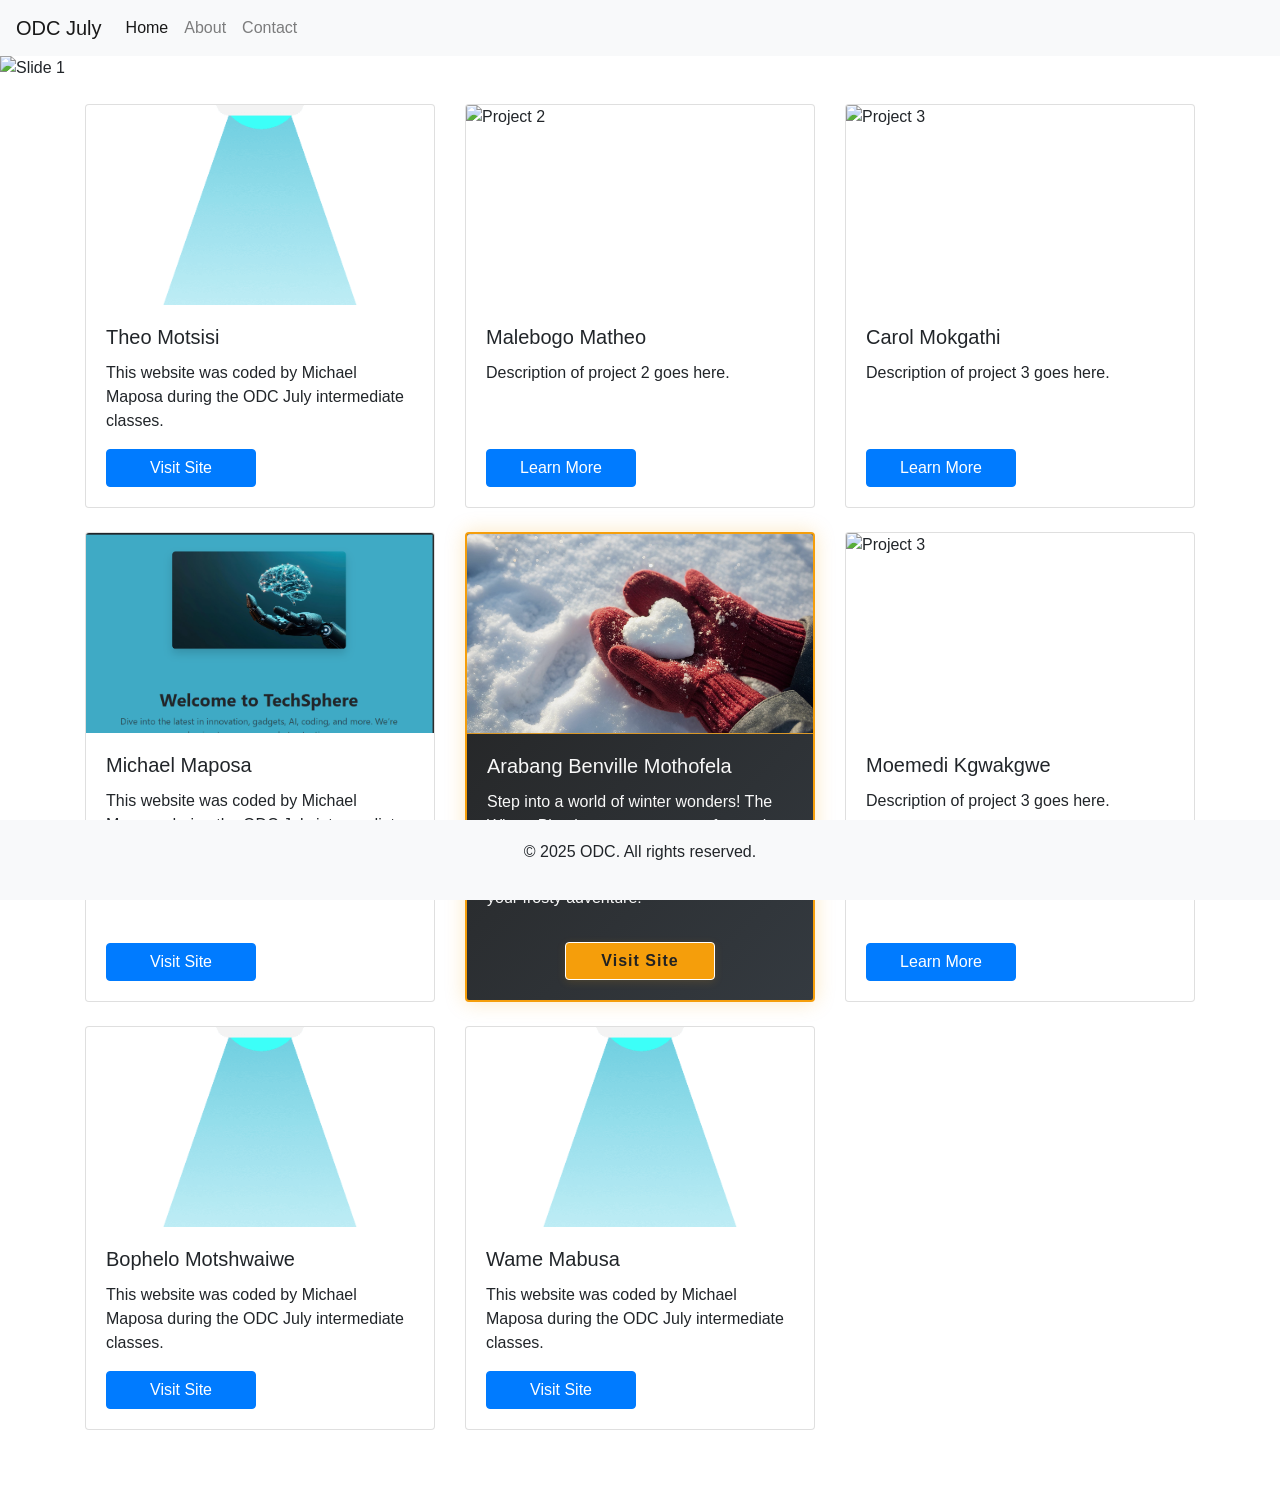
==== commit 7fd26d9b: "edited my card" ====
--- a/index.html
+++ b/index.html
@@ -5,6 +5,7 @@
     <meta name="viewport" content="width=device-width, initial-scale=1.0" />
     <title>ODC July Intermediate</title>
     <link rel="stylesheet" href="https://stackpath.bootstrapcdn.com/bootstrap/4.5.2/css/bootstrap.min.css">
+    <link rel="stylesheet" href="css/arabang.css" />
     <style>
       .footer {
         position: fixed;
@@ -160,16 +161,27 @@
                 </div>
             </div>
             <!-- Card 2 -->
-            <div class="col-md-4 mb-4">
-                <div class="card">
-                    <img src="https://via.placeholder.com/300x200" class="card-img-top" alt="Project 2">
-                    <div class="card-body">
-                        <h5 class="card-title">Arabang Benville Mothofela</h5>
-                        <p class="card-text">Description of project 2 goes here.</p>
-                        <a href="https://winter-blog.web.app" class="btn btn-primary">Visit Site</a>
-                    </div>
-                </div>
-            </div>
+            <!-- Updated Card Example -->
+<div class="col-md-4 mb-4">
+  <div class="card arabang-card h-100">
+    <img
+      src="assets/Staying Active & Warm in Winter.jpg"
+      class="card-img-top"
+      alt="Winter Blog Preview"
+    />
+    <div class="card-body d-flex flex-column">
+      <h5 class="card-title">Arabang Benville Mothofela</h5>
+      <p class="card-text">
+        Step into a world of winter wonders! The Winter Blog is your cozy corner for stories, tips, and inspiration to make the most of the season. Click the button below to start your frosty adventure!
+      </p>
+      <div class="mt-auto pt-3 text-center">
+        <a href="https://winter-blog.web.app" class="btn btn-primary">
+          Visit Site
+        </a>
+      </div>
+    </div>
+  </div>
+</div>
             <!-- Card 3 -->
             <div class="col-md-4 mb-4">
                 <div class="card">
--- a/css/arabang.css
+++ b/css/arabang.css
@@ -0,0 +1,28 @@
+.arabang-card {
+  background: linear-gradient(135deg, #222, #343a40);
+  color: #f8f8f8;
+  border: 2px solid #f59e0b;
+  box-shadow: 0 0 20px rgba(245, 158, 11, 0.25);
+  transition: transform 0.3s ease, box-shadow 0.3s ease;
+}
+.arabang-card:hover {
+  transform: scale(1.05);
+  box-shadow: 0 0 30px rgba(245, 158, 11, 0.5);
+}
+.arabang-card .card-img-top {
+  filter: grayscale(20%) brightness(0.95);
+  border-bottom: 1px solid #f59e0b;
+}
+.arabang-card .btn-primary {
+  background-color: #f59e0b;
+  border-color: #fff;
+  color: #222;
+  font-weight: 600;
+  letter-spacing: 1px;
+  box-shadow: 0 2px 8px rgba(245, 158, 11, 0.15);
+}
+.arabang-card .btn-primary:hover {
+  background-color: #fff;
+  color: #f59e0b;
+  border-color: #f59e0b;
+}
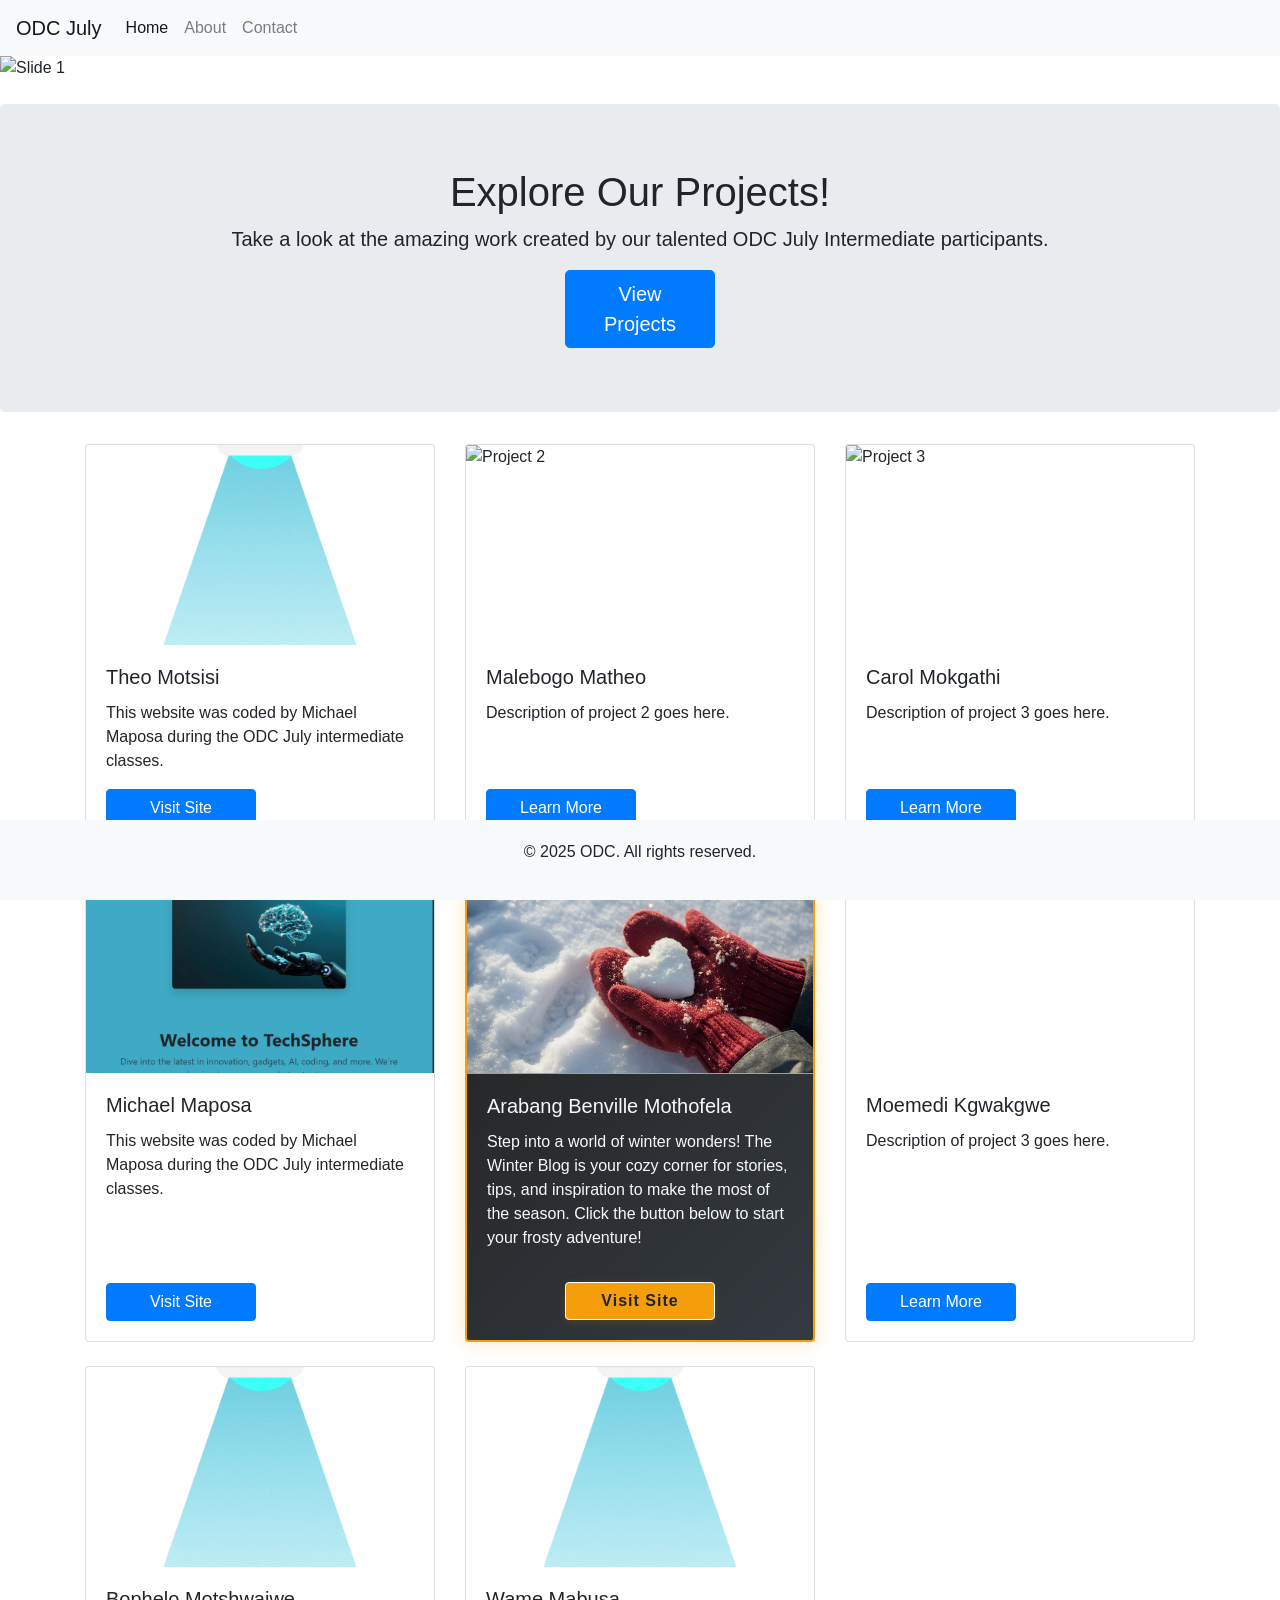
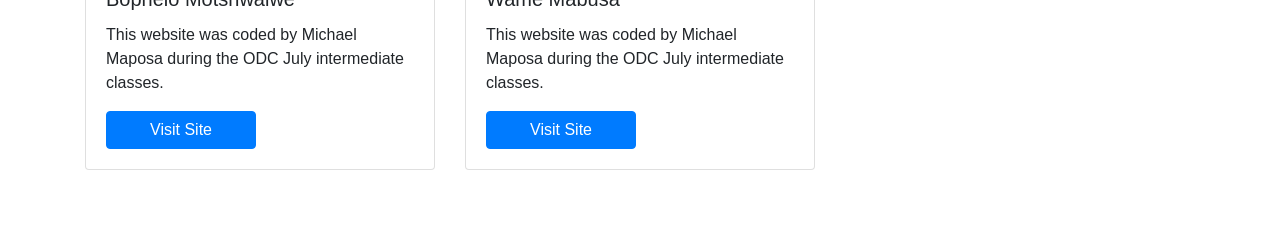
==== commit 9bb35293: "Added a call to action" ====
--- a/index.html
+++ b/index.html
@@ -53,13 +53,13 @@
         <div class="collapse navbar-collapse" id="navbarNav">
             <ul class="navbar-nav">
                 <li class="nav-item active">
-                    <a class="nav-link" href="#">Home</a>
+                    <a class="nav-link" href="index.html">Home</a>
                 </li>
                 <li class="nav-item">
-                    <a class="nav-link" href="#">About</a>
+                    <a class="nav-link" href="about.html">About</a>
                 </li>
                 <li class="nav-item">
-                    <a class="nav-link" href="#">Contact</a>
+                    <a class="nav-link" href="contact.html">Contact</a>
                 </li>
             </ul>
         </div>
@@ -108,6 +108,16 @@
       </a>
     </div>
 
+    <!-- Call to Action -->
+    <section class="jumbotron text-center">
+      <div class="container">
+        <h1>Explore Our Projects!</h1>
+        <p class="lead">
+          Take a look at the amazing work created by our talented ODC July Intermediate participants.
+        </p>
+        <a href="#card-grid" class="btn btn-primary btn-lg">View Projects</a>
+      </div>
+    </section>
     <!-- Card Grid -->
     <div class="container mb-5">
         <div class="row">
@@ -224,7 +234,7 @@
         </div>
       </div>
     </div>
-
+    <div id="card-grid"></div>
     <!-- Footer -->
     <footer class="footer">
       <div class="container">
